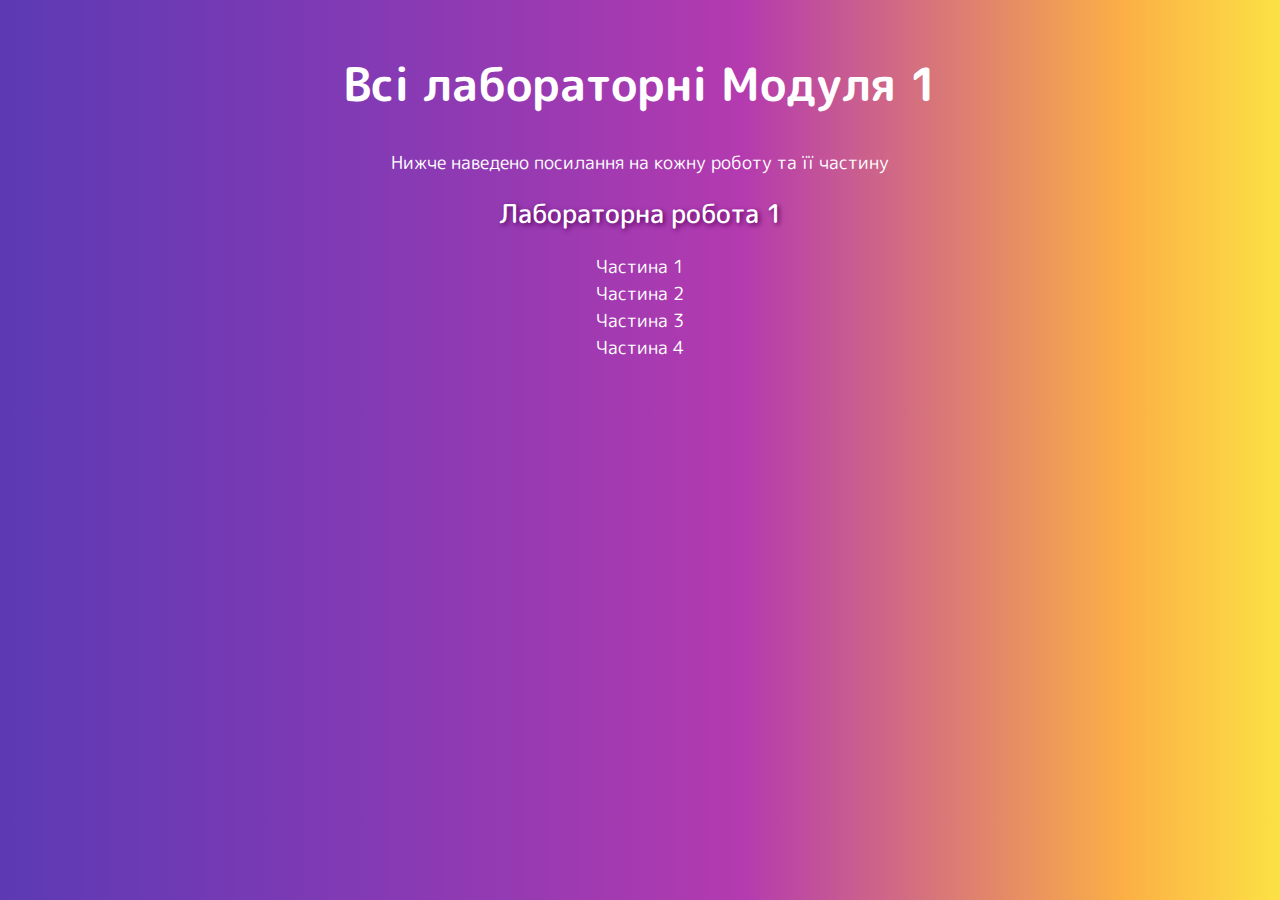
==== index.html @ 80d2f5e1 "add start page" ====
<!DOCTYPE html>
<html lang="uk">
  <head>
    <meta charset="UTF-8" />
    <meta name="viewport" content="width=device-width, initial-scale=1.0" />
    <link rel="preconnect" href="https://fonts.googleapis.com" />
    <link rel="preconnect" href="https://fonts.gstatic.com" crossorigin />
    <link
      href="https://fonts.googleapis.com/css2?family=M+PLUS+Rounded+1c:wght@400;500;700&display=swap"
      rel="stylesheet"
    />
    <link rel="stylesheet" href="./styles.css" />
    <title>Модуль 1</title>
  </head>
  <body class="accent-bg">
    <main class="centered">
      <div class="container">
        <h1 class="title">Всі лабораторні Модуля 1</h1>
        <p>Нижче наведено посилання на кожну роботу та її частину</p>
        <ol class="default-list">
          <li>
            <h2 class="lab-name">Лабораторна робота 1</h2>
            <ol class="default-list">
              <li><a class="lab-link">Частина 1</a></li>
              <li><a class="lab-link">Частина 2</a></li>
              <li><a class="lab-link">Частина 3</a></li>
              <li><a class="lab-link">Частина 4</a></li>
            </ol>
          </li>
        </ol>
      </div>
    </main>
  </body>
</html>
---- styles.css ----
* {
  box-sizing: border-box;
}

h1,
h2,
h3,
h4,
h5,
h6,
p {
  margin-top: 0;
}

a {
  text-decoration: none;
  display: inline-block;
}

body {
  font-family: 'M PLUS Rounded 1c', sans-serif;
  font-weight: 400;
  font-size: 18px;

  margin: 0;
}

/* index.html styles */
.accent-bg {
  background-image: linear-gradient(
    90deg,
    rgba(92, 58, 180, 1) 0%,
    rgba(131, 58, 180, 1) 29%,
    rgba(180, 58, 175, 1) 58%,
    rgba(252, 176, 69, 1) 88%,
    rgba(252, 225, 69, 1) 100%
  );
  color: #ffffff;
}

.container {
  width: 100%;
  max-width: 1288px;
  margin: 0 auto;
  padding: 50px 24px;
}

.centered {
  text-align: center;
  display: flex;
  flex-direction: column;
  align-items: center;
  justify-content: center;
}

.title {
  font-size: 46px;
  font-weight: 700;
}

.default-list {
  list-style: none;
  margin: 0;
  padding: 0;
}

.lab-name {
  font-size: 26px;
  font-weight: 500;
  text-shadow: 2px 2px 5px #5a0762;
}

.lab-link {
  cursor: pointer;
  transition: transform 0.5s, text-shadow 0.5s;
}

.lab-link:hover {
  text-decoration: underline;
  transform: scale(1.25);
  text-shadow: 2px 2px 5px #5a0762;
}
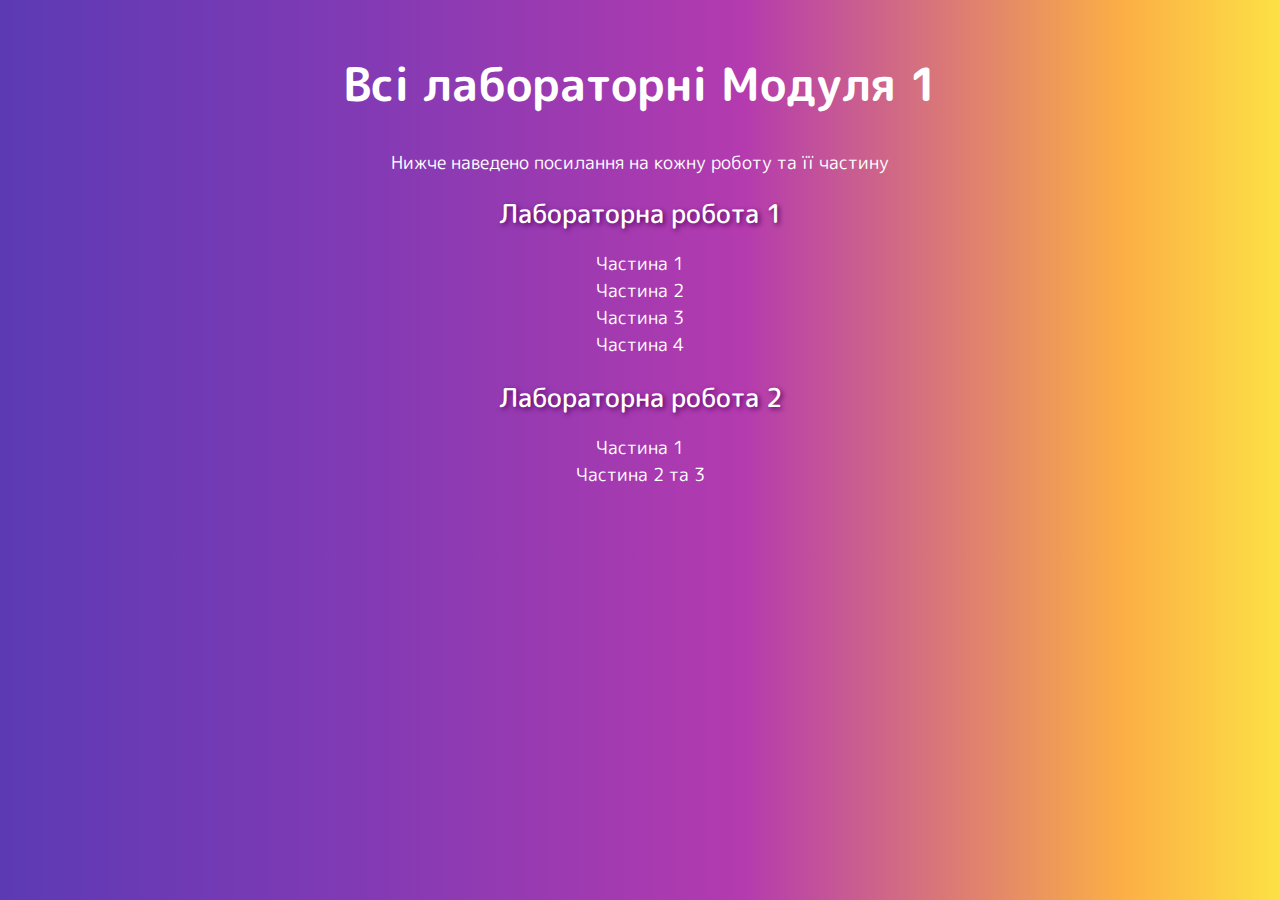
==== commit 87aaa2dc: "add lab-2" ====
--- a/index.html
+++ b/index.html
@@ -10,21 +10,28 @@
       rel="stylesheet"
     />
     <link rel="stylesheet" href="./styles.css" />
-    <title>Модуль 1</title>
+    <title>Module-1 Gorbach</title>
   </head>
   <body class="accent-bg">
     <main class="centered">
       <div class="container">
         <h1 class="title">Всі лабораторні Модуля 1</h1>
         <p>Нижче наведено посилання на кожну роботу та її частину</p>
-        <ol class="default-list">
+        <ol class="default-list primary">
           <li>
             <h2 class="lab-name">Лабораторна робота 1</h2>
             <ol class="default-list">
-              <li><a class="lab-link">Частина 1</a></li>
-              <li><a class="lab-link">Частина 2</a></li>
-              <li><a class="lab-link">Частина 3</a></li>
-              <li><a class="lab-link">Частина 4</a></li>
+              <li><a class="lab-link" href="./lab-1/lab-1-1.html">Частина 1</a></li>
+              <li><a class="lab-link" href="./lab-1/lab-1-2.html">Частина 2</a></li>
+              <li><a class="lab-link" href="./lab-1/lab-1-3.html">Частина 3</a></li>
+              <li><a class="lab-link" href="./lab-1/lab-1-4.html">Частина 4</a></li>
+            </ol>
+          </li>
+          <li>
+            <h2 class="lab-name">Лабораторна робота 2</h2>
+            <ol class="default-list">
+              <li><a class="lab-link" href="./lab-2/part-1/index.xml">Частина 1</a></li>
+              <li><a class="lab-link" href="./lab-2/part-2-and-3/index.xml">Частина 2 та 3</a></li>
             </ol>
           </li>
         </ol>
--- a/styles.css
+++ b/styles.css
@@ -15,6 +15,7 @@
 a {
   text-decoration: none;
   display: inline-block;
+  color: #ffffff;
 }
 
 body {
@@ -64,10 +65,15 @@
   padding: 0;
 }
 
+.default-list.primary > li {
+  margin-bottom: 20px;
+}
+
 .lab-name {
   font-size: 26px;
   font-weight: 500;
   text-shadow: 2px 2px 5px #5a0762;
+  margin-bottom: 18px;
 }
 
 .lab-link {
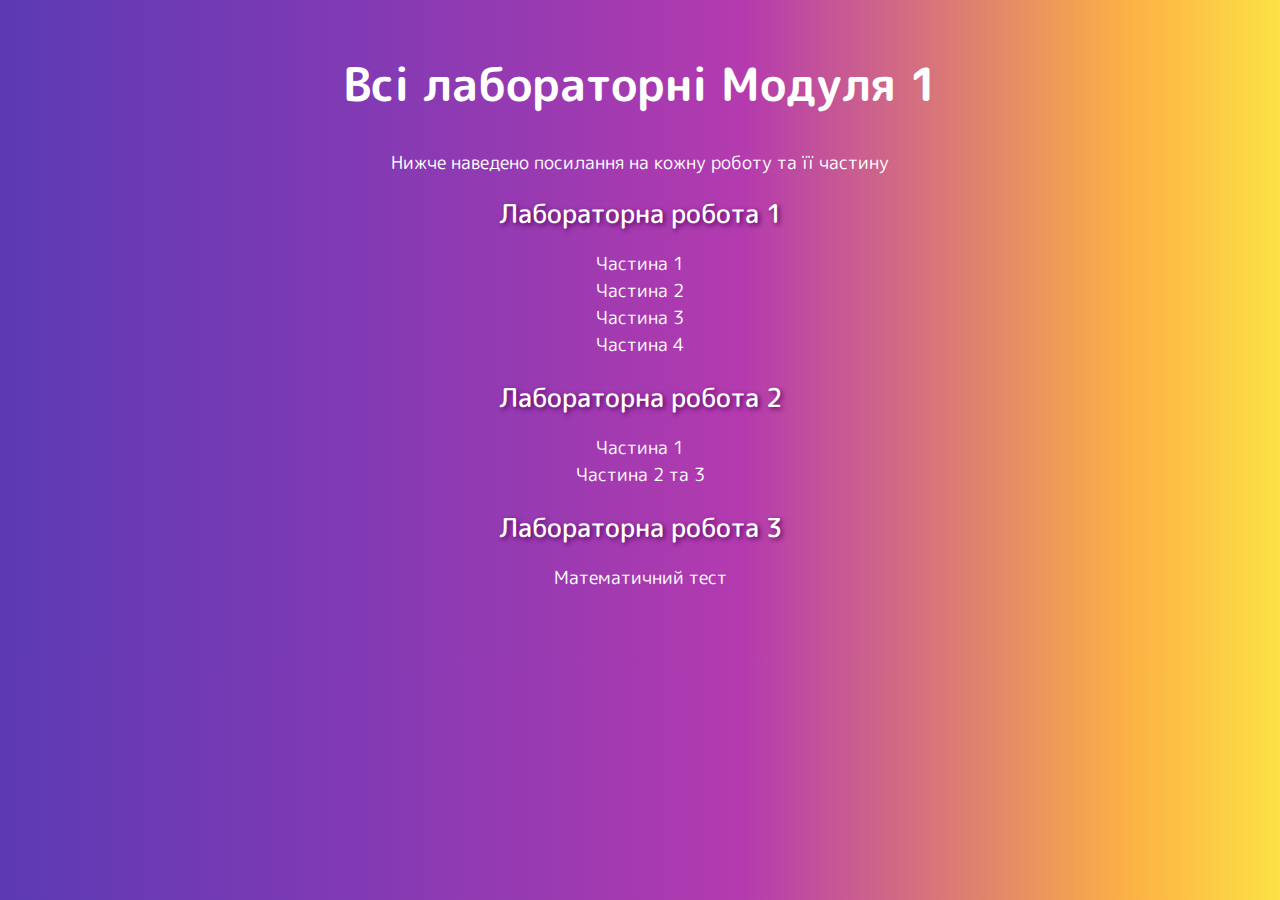
==== commit 11dc4086: "add lab-3" ====
--- a/index.html
+++ b/index.html
@@ -34,6 +34,12 @@
               <li><a class="lab-link" href="./lab-2/part-2-and-3/index.xml">Частина 2 та 3</a></li>
             </ol>
           </li>
+          <li>
+            <h2 class="lab-name">Лабораторна робота 3</h2>
+            <ol class="default-list">
+              <li><a class="lab-link" href="./lab-3/lab-3.html">Математичний тест</a></li>
+            </ol>
+          </li>
         </ol>
       </div>
     </main>
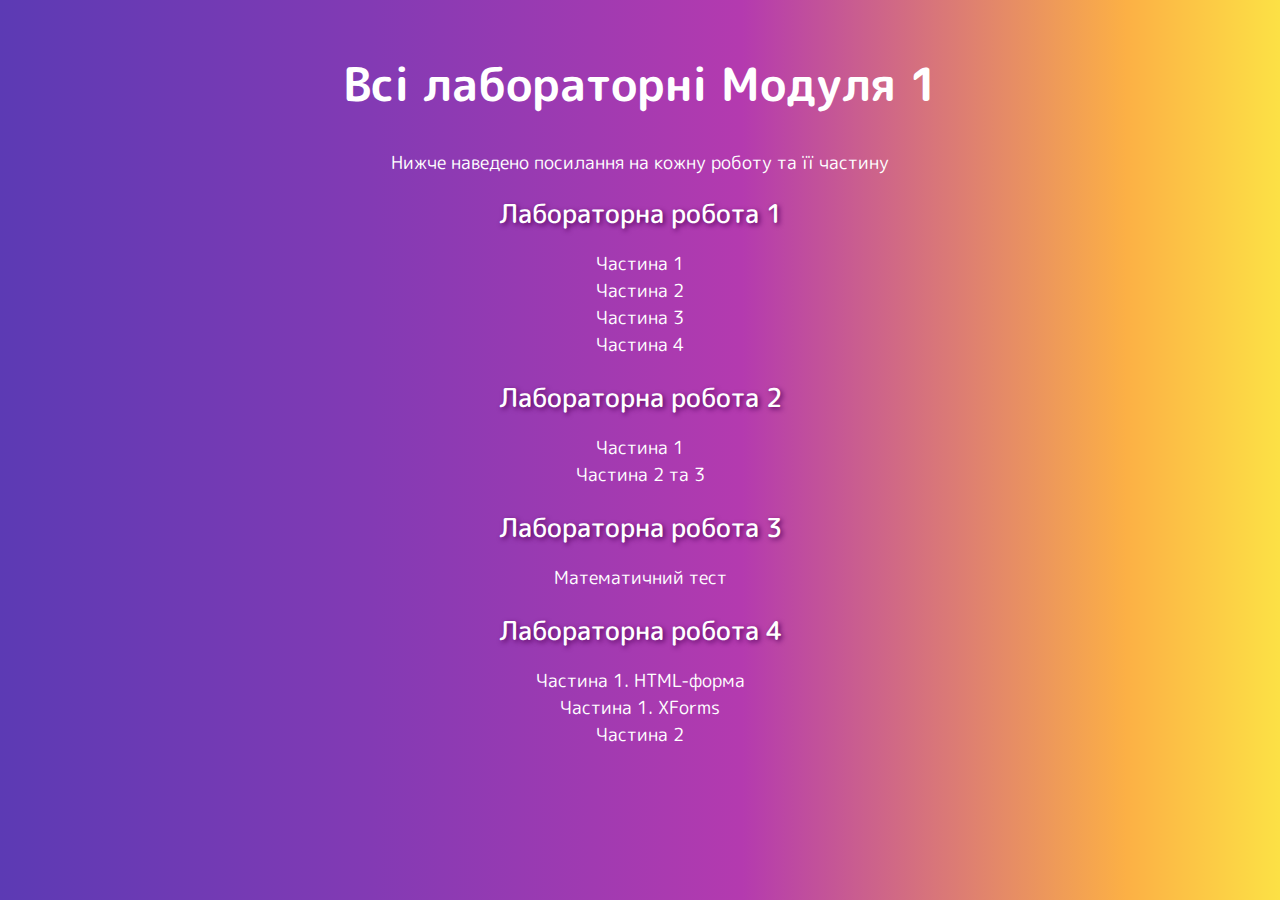
==== commit af9a4708: "add lab-4" ====
--- a/index.html
+++ b/index.html
@@ -40,6 +40,18 @@
               <li><a class="lab-link" href="./lab-3/lab-3.html">Математичний тест</a></li>
             </ol>
           </li>
+          <li>
+            <h2 class="lab-name">Лабораторна робота 4</h2>
+            <ol class="default-list">
+              <li>
+                <a class="lab-link" href="./lab-4/part-1/index.html">Частина 1. HTML-форма</a>
+              </li>
+              <li>
+                <a class="lab-link" href="./lab-4/part-1/index.xml">Частина 1. XForms</a>
+              </li>
+              <li><a class="lab-link" href="./lab-4/part-2/index.html">Частина 2</a></li>
+            </ol>
+          </li>
         </ol>
       </div>
     </main>
